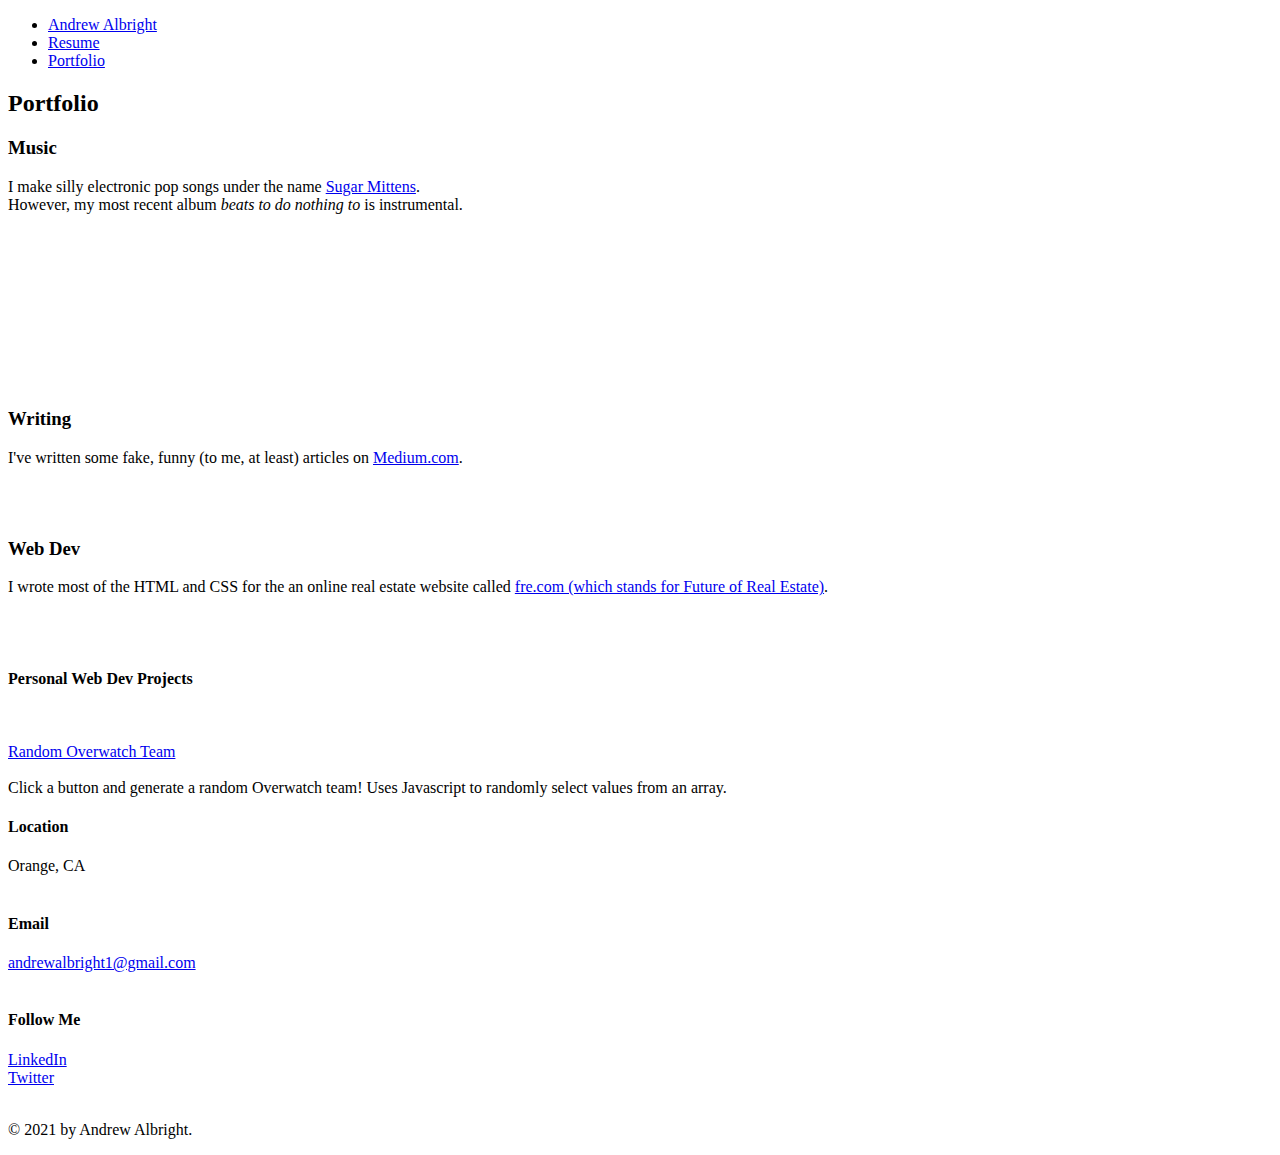
==== portfolio.html @ 40744cab "Add files via upload" ====
<!DOCTYPE html>
<html>
  <head>
    <meta charset="UTF-8">
    <meta name="viewport" content="width=device-width,initial-scale=1">
    <title>Andrew Albright's Portfolio</title>
    <meta name="author" content="Andrew Albright">
    <meta name="description" content="Andrew Albright's web portfolio">
    <!-- Favicons -->
    <link href="assets/img/favicon.png" rel="icon">
    <link href="assets/img/apple-touch-icon.png" rel="apple-touch-icon">

    <!-- Google Fonts -->
    <link href="https://fonts.googleapis.com/css?family=Open+Sans:300,300i,400,400i,600,600i,700,700i|Zen+Tokyo+Zoo|Raleway:300,300i,400,400i,500,500i,600,600i,700,700i|Lexend+Deca:400,400i,500,600,700|Lilita+One|Satisfy" rel="stylesheet">

    <!-- Vendor CSS Files -->
    <link href="assets/vendor/bootstrap/css/bootstrap.min.css" rel="stylesheet">
    <link href="assets/vendor/bootstrap-icons/bootstrap-icons.css" rel="stylesheet">
    <link href="assets/vendor/boxicons/css/boxicons.min.css" rel="stylesheet">
    <link href="assets/vendor/glightbox/css/glightbox.min.css" rel="stylesheet">
    <link href="assets/vendor/swiper/swiper-bundle.min.css" rel="stylesheet">

    <!-- Template Main CSS File -->
    <link href="assets/css/style.css" rel="stylesheet">
  </head>
  <body>
    <!-- ======= Header ======= -->
    <header id="header" class="d-flex justify-content-center align-items-center header-transparent">

      <nav id="navbar" class="navbar">
        <ul>
          <li><a class="nav-link scrollto" href="index.html">Andrew Albright</a></li>
          <li><a class="nav-link scrollto" href="resume.html">Resume</a></li>
          <li><a class="nav-link scrollto active" href="portfolio.html">Portfolio</a></li>
        </ul>
        <i class="bi bi-list mobile-nav-toggle"></i>
      </nav><!-- .navbar -->

    </header><!-- End Header -->

    <main id="main">

      <!-- ======= My Resume Section ======= -->
      <section id="portfolio" class="portfolio">
        <div class="container">

          <div class="section-title">
            <h2>Portfolio</h2>
          </div>

          <div class="row">
            <div class="col-lg-6">
              <h3 class="text-center">Music</h3>
              <div>
                <p>
                  I make silly electronic pop songs under the name <a target="_blank" href="https://sugarmittens.bandcamp.com">Sugar Mittens</a>.
                  <br>
                  However, my most recent album <em>beats to do nothing to</em> is instrumental.
                </p>
              </div>
            </div>
            <div class="col-lg-6">
            <iframe style="border: 0; width: 100%; height: 120px;"
            src="https://bandcamp.com/EmbeddedPlayer/album=1562121814/size=large/bgcol=ffffff/linkcol=0687f5/tracklist=false/artwork=small/transparent=true/" seamless><a href="https://sugarmittens.bandcamp.com/album/beats-to-do-nothing-to">beats to do nothing to by Sugar Mittens</a>
            </iframe>
            </div>
          </div>
          <br><br>
          <div class="row">
            <div class="col-lg-12">
              <h3 class="text-center">Writing</h3>
              <div class="text-center">
                <p class="text-center">
                  I've written some fake, funny (to me, at least) articles on
                  <a href="https://sugarmittens.medium.com/" target="_blank">Medium.com</a>.
                </p>
              </div>
            </div>
          </div>
          <br><br>
          <div class="row">
            <div class="col-lg-12">
              <h3 class="text-center">Web Dev</h3>
              <div>
                <p class="text-center">
                  I wrote most of the HTML and CSS for the an online real estate website called
                  <a href="https://www.fre.com" target="_blank">fre.com (which stands for Future of Real Estate)</a>.
                </p>
              </div>

            </div>
          </div>
          <br><br>
          <div class="row">
            <div class="col-lg-12">
              <h4 class="text-center">Personal Web Dev Projects</h4><br>
              <p class="text-center">
                <a href="over-rand-team.html">Random Overwatch Team</a><br><br>
                Click a button and generate a random Overwatch team! Uses Javascript to
                randomly select values from an array.

              </p>
            </div>
          </div>


        </div>
      </section><!-- End of Portfolio Section -->

      <script src="assets/js/main.js"></script>

    </main><!-- End #main -->

    <!-- ==== #footer ==== -->
  <section id="footer">
    <div class="container">
      <div class="row">
        <div class="col-lg-4">
          <h4>Location</h4>
          <span>Orange, CA</span>
          <br><br>
        </div>
        <div class="col-lg-4">
          <h4>Email</h4>
          <a href="mailto:andrewalbright1@gmail.com">andrewalbright1@gmail.com</a>
          <br><br>
        </div>
        <div class="col-lg-4">
          <h4>Follow Me</h4>
          <a href="https://www.linkedin.com/in/andrew-albright-586893142/">LinkedIn</a><br>
          <a href="https://twitter.com/smittens4ever">Twitter</a>
          <br><br>
        </div>
      </div>
      <div class="row">
        <div class="col-lg-12">
          <p class="text-center">© 2021 by Andrew Albright.</p>
        </div>

      </div>
    </div>

  </section>
  <!-- end of #footer -->

    <!-- Vendor JS Files -->
    <script src="assets/vendor/bootstrap/js/bootstrap.bundle.min.js"></script>
    <script src="assets/vendor/glightbox/js/glightbox.min.js"></script>
    <script src="assets/vendor/isotope-layout/isotope.pkgd.min.js"></script>
    <script src="assets/vendor/php-email-form/validate.js"></script>
    <script src="assets/vendor/purecounter/purecounter.js"></script>
    <script src="assets/vendor/swiper/swiper-bundle.min.js"></script>
    <script src="assets/vendor/waypoints/noframework.waypoints.js"></script>

    <!-- Template Main JS File -->

  </body>
</html>
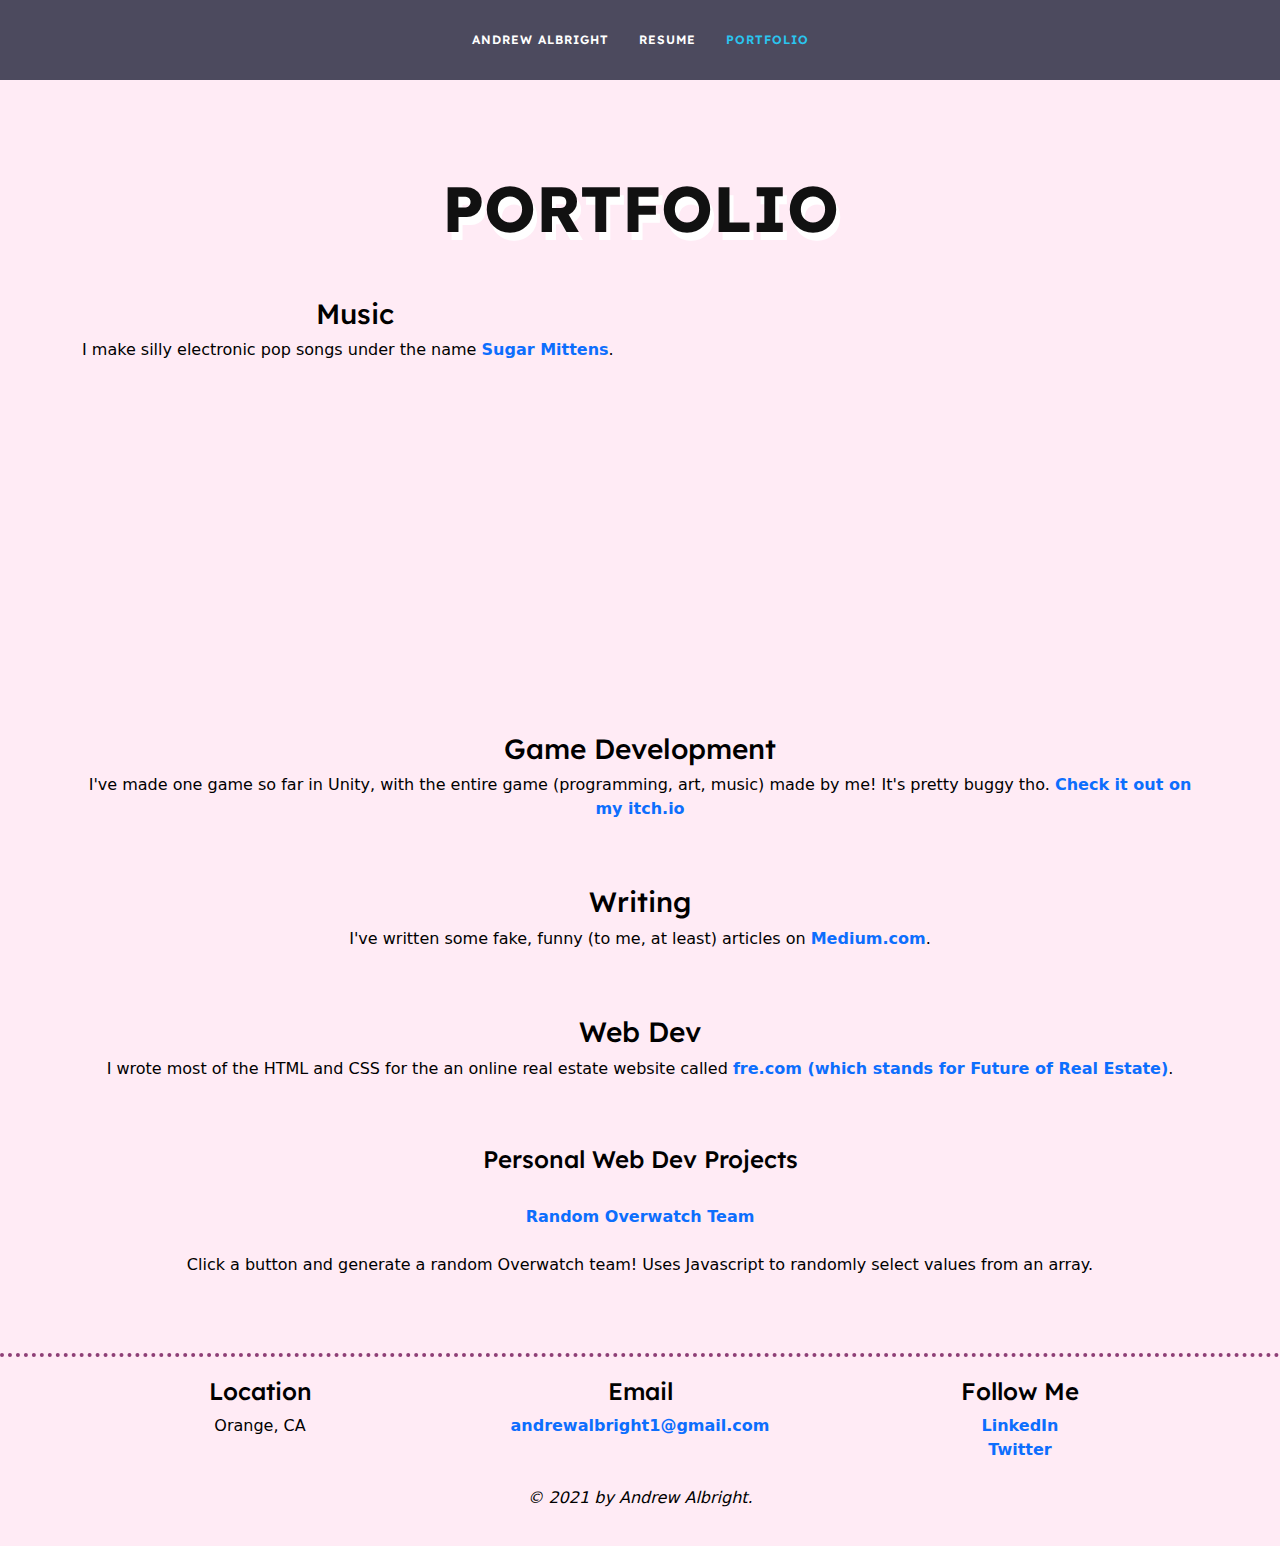
==== commit 13dfbaf7: "Update portfolio.html" ====
--- a/portfolio.html
+++ b/portfolio.html
@@ -55,15 +55,23 @@
               <div>
                 <p>
                   I make silly electronic pop songs under the name <a target="_blank" href="https://sugarmittens.bandcamp.com">Sugar Mittens</a>.
-                  <br>
-                  However, my most recent album <em>beats to do nothing to</em> is instrumental.
                 </p>
               </div>
             </div>
             <div class="col-lg-6">
-            <iframe style="border: 0; width: 100%; height: 120px;"
-            src="https://bandcamp.com/EmbeddedPlayer/album=1562121814/size=large/bgcol=ffffff/linkcol=0687f5/tracklist=false/artwork=small/transparent=true/" seamless><a href="https://sugarmittens.bandcamp.com/album/beats-to-do-nothing-to">beats to do nothing to by Sugar Mittens</a>
-            </iframe>
+            <iframe src="https://open.spotify.com/embed/artist/411tx2odQnc2P4PuM1ykIz?utm_source=generator" width="100%" height="380" frameBorder="0" allowfullscreen="" allow="autoplay; clipboard-write; encrypted-media; fullscreen; picture-in-picture"></iframe>
+            </div>
+          </div>
+          <br><br>
+          <div class="row">
+            <div class="col-lg-12">
+              <h3 class="text-center">Game Development</h3>
+              <div class="text-center">
+                <p class="text-center">
+                  I've made one game so far in Unity, with the entire game (programming, art, music) made by me! It's pretty buggy tho.
+                  <a href="https://sugarmittens.itch.io/" target="_blank">Check it out on my itch.io</a>
+                </p>
+              </div>
             </div>
           </div>
           <br><br>
